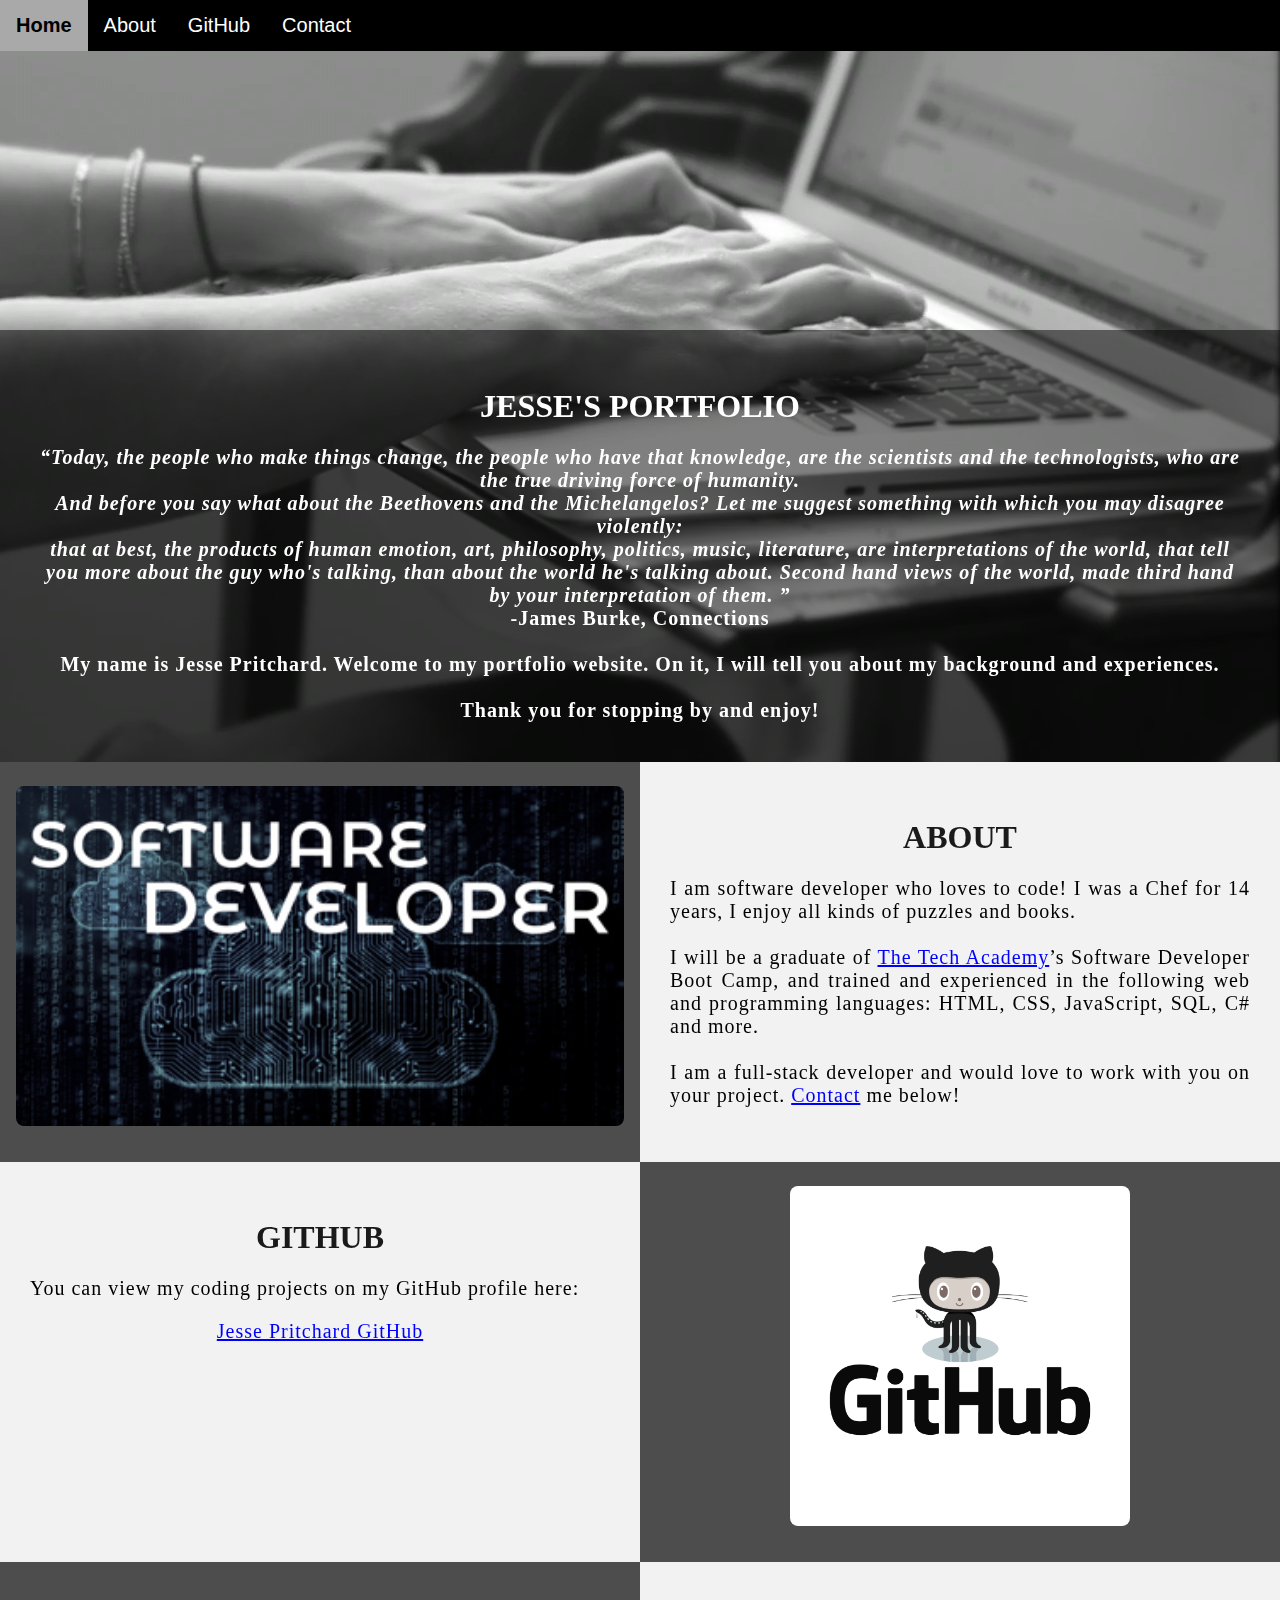
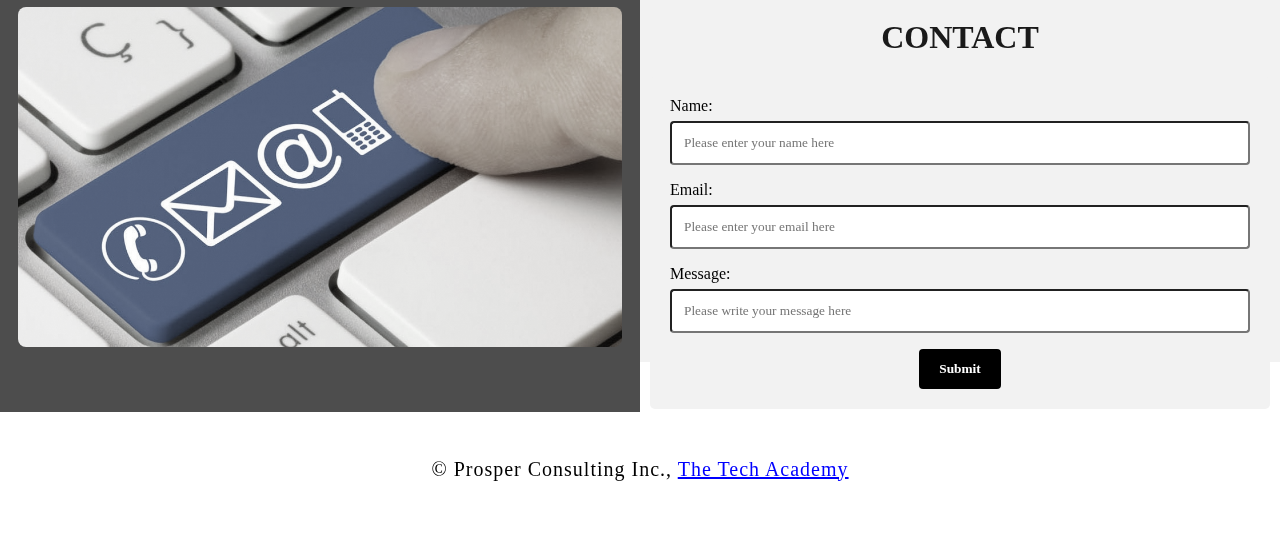
==== My_Website/index.html @ 8f270b0a "my website" ====
<!DOCTYPE html>
<html>

<!--Head-->
    <head>
        <meta charset="UTF-8">
        <title>Jesse Pritchard</title>
        <link rel="stylesheet" type="text/css" href="CSS/portfolio.css">
    </head>

<!--Body-->
<body class="Background">

<!--Navbar-->
    <div class="Navbar">
        <a class="active" href="#Home">Home</a>
        <a href="#About">About</a>
        <a href="#GitHub">GitHub</a>
        <a href="#Contact">Contact</a>
    </div>
    
<!--Home-->
        <br>
        <br>

<!--Video-->
    <div id="Home">
        <video autoplay muted loop id="Typing_Video">
            <source src="CSS/video/Typing.mp4" type="video/mp4">
            Your browser does not support HTML5 video.
        </video>
    </div>

<!--Video text-->
    <div class="Video_Text">
        <h1 style="color: white;">Jesse's Portfolio</h1>
            <p>
                <strong>
                    <center>
                        <q>Today, the people who make things change, the people who have that knowledge, are the scientists and the technologists, who are the true driving force of humanity. 
                        <br>And before you say what about the Beethovens and the Michelangelos? Let me suggest something with which you may disagree violently: 
                        <br>that at best, the products of human emotion, art, philosophy, politics, music, literature, are interpretations of the world, that tell you more about the guy who's talking, than about the world he's talking about. Second hand views of the world, made third hand by your interpretation of them.
                        </q>
                        <br>-James Burke, Connections<br>
                        <br>
                        My name is Jesse Pritchard. Welcome to my portfolio website. On it, I will tell you about my background and experiences.<br>
                        <br>Thank you for stopping by and enjoy!
                    </center>
                </strong>
            </p>
    </div>

<!--About section-->
    <div class="Row" id="About">
        <div class="Column_2"> <!--Left Column-->
            <img src="CSS/Images/developer.jpg" alt="developer">
        </div>

        <div class="Column_1"> <!--Right Column-->
            <h1>About</h1>
                <p>I am software developer who loves to code! I was a Chef for 14 years, I enjoy all kinds of puzzles and books. <br><br>I will be a graduate of <a href="https://www.learncodinganywhere.com" target="_blank">The Tech Academy</a>’s Software Developer Boot Camp, and trained and experienced in the following web and programming languages: HTML, CSS, JavaScript, SQL, C# and more. <br><br>I am a full-stack developer and would love to work with you on your project. <a href="#Contact">Contact</a> me below!</p>
        </div>
    </div>

<!--GitHub section-->
    <div class="Row" id="GitHub">
        <div class="Column_1"> <!--Left column-->
            <h1>GitHub</h1>
                <p>You can view my coding projects on my GitHub profile here:<br>
                <center><a href="https://github.com/Driventobraise" target="_blank">Jesse Pritchard GitHub</a></center></p>
        </div>

        <div class="Column_2"> <!--Right column-->
            <a href="https://github.com/Driventobraise" target="_blank"><img src="CSS/Images/GitHub.png" alt="GitHub"></a>
        </div>
    </div>

<!--Contact section-->
    <div class="Row" id="Contact">
        <div class="Column_3"> <!--Contact img, Left column-->
            <img src="CSS/Images/contact.jpg" alt="contact_image">
        </div>

        <div class="Column_1"><!--Contact right column-->
            <h1>Contact</h1>
                <form action="" method="get">
                    <label>Name:</label>
                        <input type="text" placeholder="Please enter your name here">
                    <label>Email:</label>
                        <input type="text" id="Email" name="Email" placeholder="Please enter your email here">
                    <label>Message:</label>
                        <input type="text" id="Message" name="Message" placeholder="Please write your message here">
                        <input type="submit" value="Submit">
                </form>
        </div>
    </div>

<!--Footer section-->
    <footer>
        <p>
            <center>&copy Prosper Consulting Inc.,  <a href="https://learncodinganywhere.com/">The Tech Academy</a></center><br>
        </p>
    </footer>

        </body>

</html>
---- My_Website/CSS/portfolio.css ----
/*Body*/
body {
    margin: 0%;
}

/* Navbar */
.Navbar {
    overflow: hidden;
    background-color: black;
    position: fixed;
    top: 0;
    width: 100%;
    z-index: 1;
}

/* Navbar text */
.Navbar a {
    float: left;
    display: block;
    color: white;
    padding: 14px 16px;
    text-decoration: none;
    font-family: Avant Garde, Helvetica;
    font-size: 20px;
    text-align: center;
}

/* Navbar hover effect */
.Navbar a:hover {
    background-color: #f4f4f4;
    color: black;
    font-weight: bold;
}

/* Navbar home button */
.Navbar a.active {
    background-color: darkgray;
}

/* Video */
#Typing_Video {
    position: fixed;
    right: 0;
    bottom: 0;
    min-width: 100%;
    z-index: -1;
}

/* Text over the video */
.Video_Text {
    background: rgba(0, 0, 0, 0.5);
    color: white;
    width: 100%;
    padding: 20px;
    margin-top: 23%;
}

/* Table Styleing of Columns */
* {
    box-sizing: border-box;
}

.Column_1 {
    float: left;
    width: 50%;
    padding: 10px;
    padding-top: 3%;
    height: 400px;
    background-color: #f2f2f2;
}

.Column_2 {
    float: left;
    width: 50%;
    padding: 10px;
    padding-top: 1.9%;
    height: 400px;
    background-color: #4d4d4d;
}

.Column_3 {
    float: left;
    width: 50%;
    padding: 10px;
    padding-top: 3.5%;
    height: 450px;
    background-color: #4d4d4d;
}

.Row::after {
    content: "";
    display: table;
    clear: both;
}

/* Heading 1 elements */
h1 {
    text-transform: uppercase;
    font-family: "Trebuchet MS", Optima;
    text-align: center;
    margin-top: 3%;
    color: #1a1a1a;
}

/* Paragraph elements */
p {
    font-family: Perpetua, Rockwell Extra Bold;
    text-align: justify;
    letter-spacing: 1px;
    font-size: 20px;
    padding-left: 20px;
    padding-right: 20px;
}

/* Center align elements - this embraces all centered text*/
center {
    font-family: Perpetua, Rockwell Extra Bold;
    text-align: center;
    letter-spacing: 1px;
    font-size: 20px;
    padding-left: 20px;
    padding-right: 20px;
}

/* Anchor elements */
a{
    color: blue;
}

/* Quotation elements */
q {
    font-style: italic;
    font-weight: bold;
}

/* Image elements */
img {
    filter: grayscale(75%);
    border-radius: 8px;
    max-width: 100%;
    height: 340px;
    margin-left: auto;
    margin-right: auto;
    display: block;
}

/* Contact form */
input[type=text] {
    width: 100%;
    padding: 12px;
    border: 1 px solid #ccc;
    border-radius: 4px;
    box-sizing: border-box;
    margin-top: 6px;
    margin-bottom: 16px;
    resize: vertical;
    font-family: Perpetua, Rockwell Extra Bold;
}

/* Submit button */
input[type=submit] {
    background-color: black;
    color: white;
    font-weight: bold;
    padding: 12px 20px;
    border: none;
    border-radius: 4px;
    cursor: pointer;
    display: block;
    margin-left: auto;
    margin-right: auto;
    font-family: Perpetua, Rockwell Extra Bold;
}

/* Hover effects for submit button */
input[type=submit]:hover {
    background-color: white;
    color: black;
    font-weight: bold;
    transform: scale(1.5);
    transition: transform 1.5s;
}

/* Form element */
form {
    border-radius: 5px;
    background-color: #f2f2f2;
    padding: 20px;
    font-family: "Trebuchet MS", Optima;
}

/* Center align element hover effect */
center:hover {
    transition: transform 2s;
    transform: scale(1.1);
}

/* Paragraph element hover effect */
p:hover {
    color: #00004d;
    transition: transform 1s;
    transform: scale(1.01);
}

/* Heading 1 element hover effect */
h1:hover {
    color: black;
    font-weight: normal;
}

/* Image element hover effects */
img:hover {
    filter: grayscale(5%);
    transition: transform 1s;
    transform: scale(1.1);
}

/* Footer element */
footer {
	padding: 2%;
	background-color:white;
}
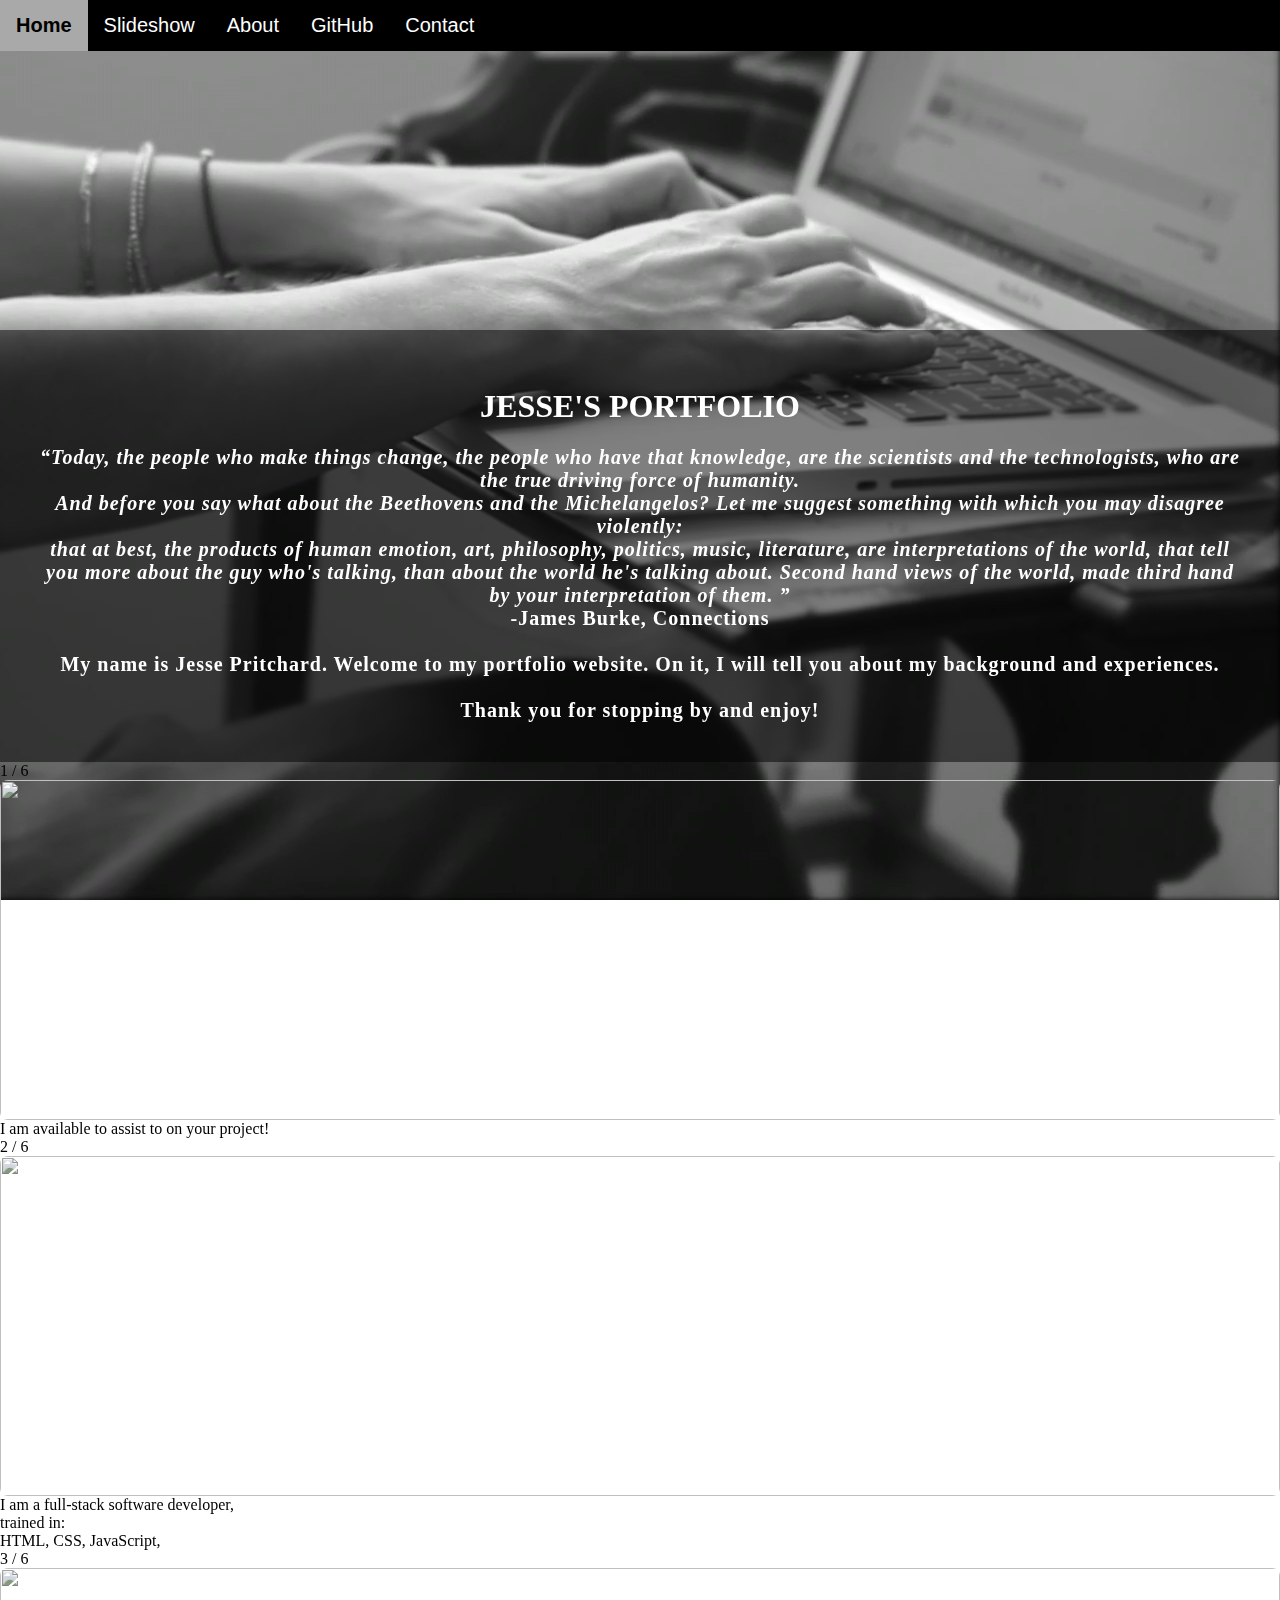
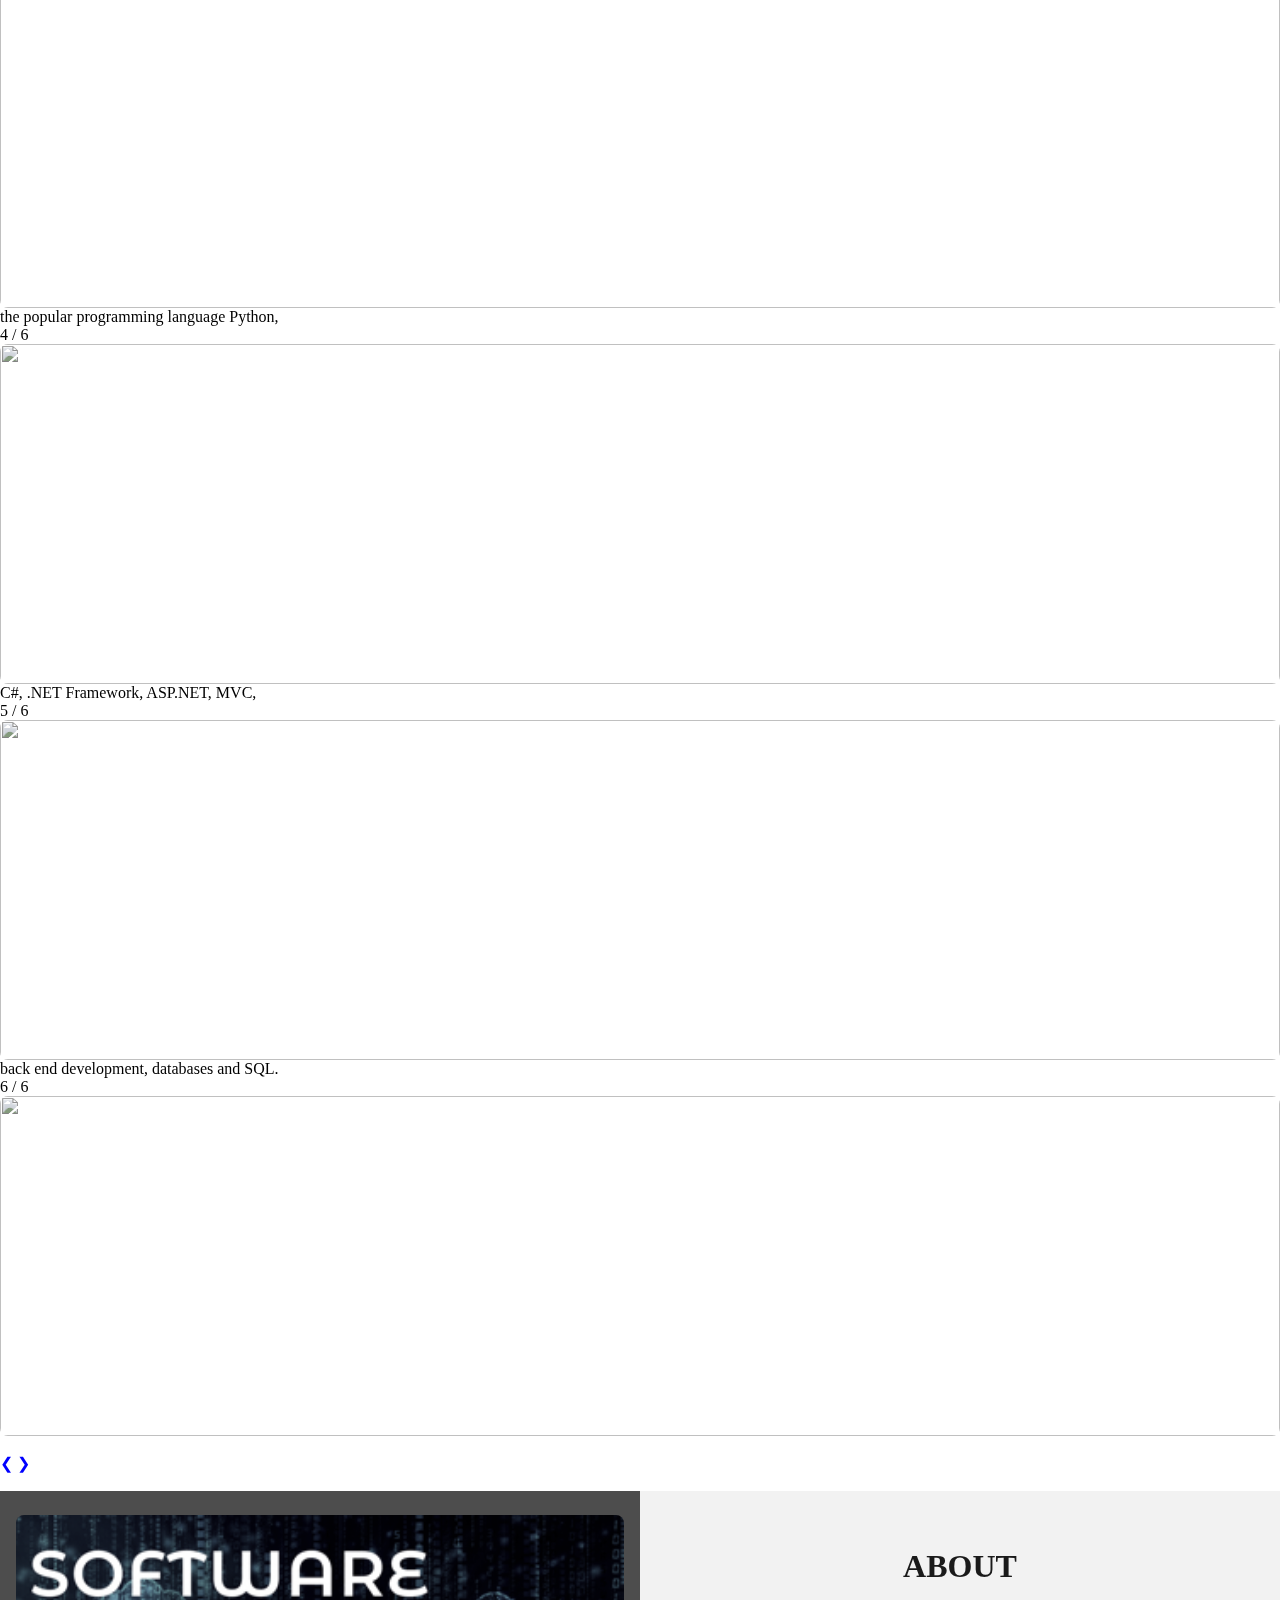
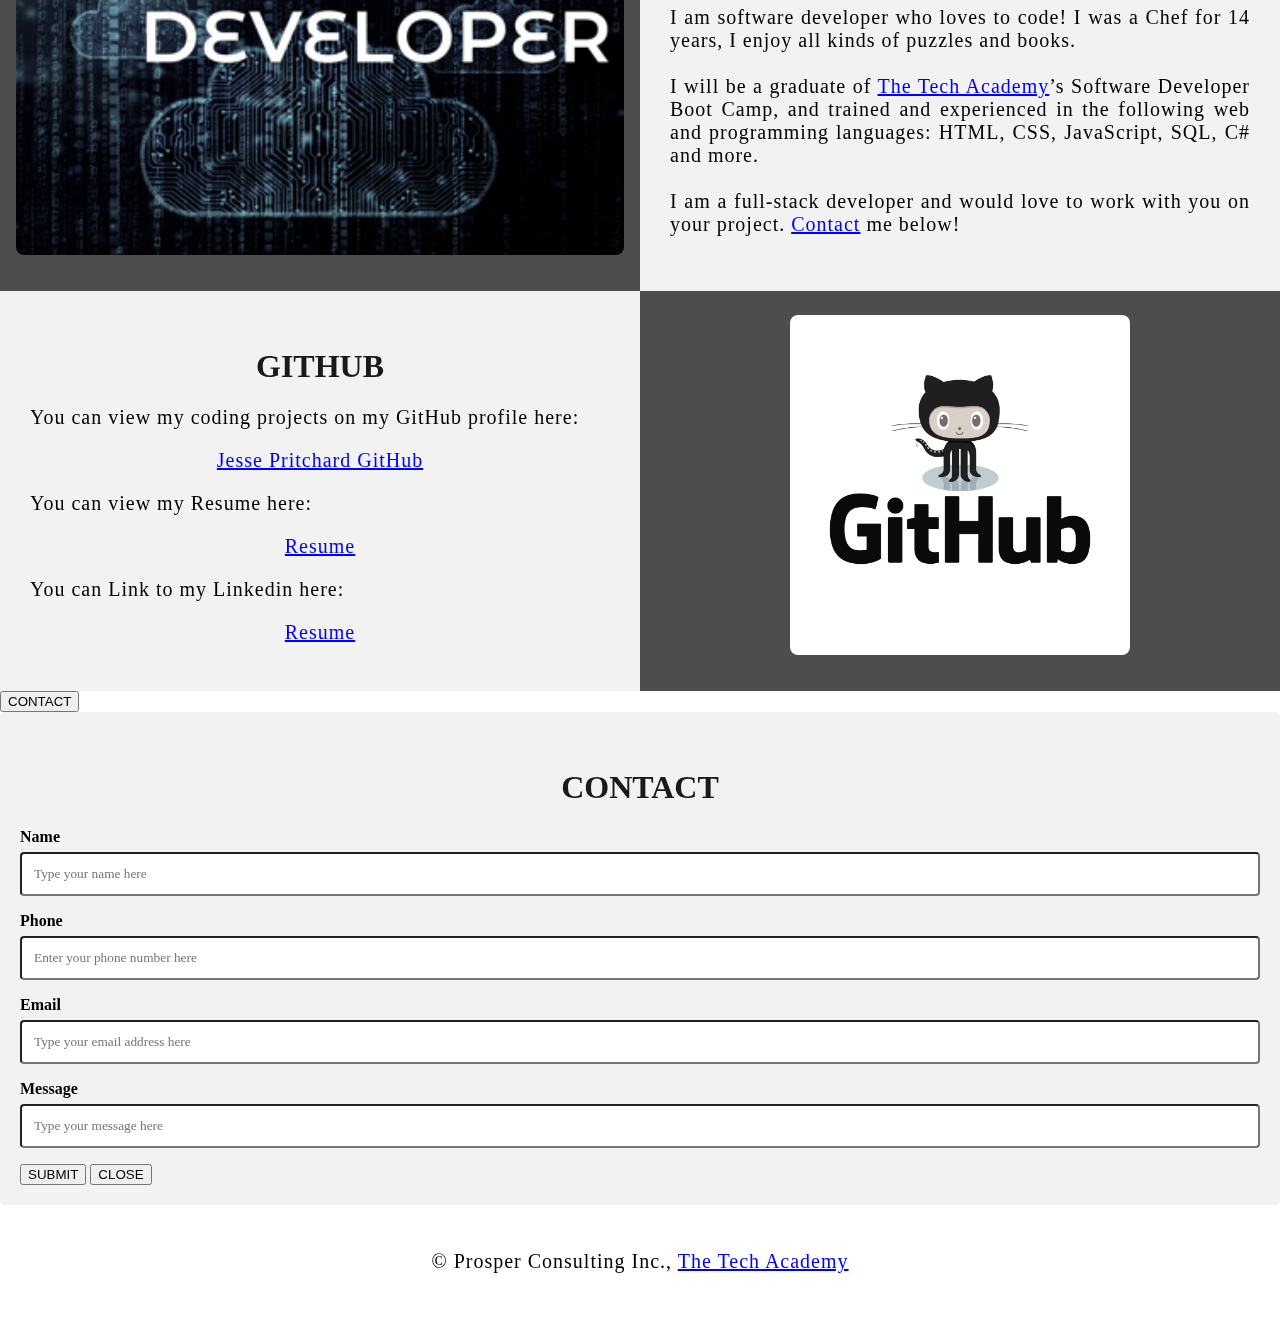
==== commit 0ea94651: "Add files via upload" ====
--- a/My_Website/index.html
+++ b/My_Website/index.html
@@ -14,17 +14,19 @@
 <!--Navbar-->
     <div class="Navbar">
         <a class="active" href="#Home">Home</a>
+        <a href="#Slideshow">Slideshow</a>
         <a href="#About">About</a>
         <a href="#GitHub">GitHub</a>
         <a href="#Contact">Contact</a>
     </div>
     
 <!--Home-->
+    <div id="Home">
         <br>
         <br>
 
 <!--Video-->
-    <div id="Home">
+    
         <video autoplay muted loop id="Typing_Video">
             <source src="CSS/video/Typing.mp4" type="video/mp4">
             Your browser does not support HTML5 video.
@@ -50,6 +52,69 @@
             </p>
     </div>
 
+<!-- Slideshow section-->
+    <div id="Slideshow">
+        <div id="Slideshow_Background">
+            <div id="Slideshow_Container">
+
+                <div class="mySlides fade">
+                    <div class="Slide_Number">1 / 6</div>
+                    <img class="Slide_Show_Images" src="CSS/Images/Picture_of_me.jpg" style="width: 100%;">
+                        <div class="text">I am available to assist to on your project!</div>
+                </div>
+
+                <div class="mySlides fade">
+                    <div class="Slide_Number">2 / 6</div>
+                      <img class="Slide_Show_Images" src="CSS/Images/HTML_CSS_and_JavaScript.jpeg" style="width:100%">
+                        <div class="text">I am a full-stack software developer,<br> trained in:<br>HTML, CSS, JavaScript,</div>
+                  </div>
+          
+                  <div class="mySlides fade">
+                    <div class="Slide_Number">3 / 6</div>
+                      <img class="Slide_Show_Images" src="CSS/Images/Python.png" style="width:100%">
+                        <div class="text">the popular programming language Python,</div>
+                  </div>
+          
+                  <div class="mySlides fade">
+                    <div class="Slide_Number">4 / 6</div>
+                      <img class="Slide_Show_Images" src="CSS/Images/C_Sharp_and_Dot_NET.png" style="width:100%">
+                        <div class="text">C#, .NET Framework, ASP.NET, MVC,</div>
+                  </div>
+          
+                  <div class="mySlides fade">
+                    <div class="Slide_Number">5 / 6</div>
+                      <img class="Slide_Show_Images" src="CSS/Images/SQL_and_Database.jpg" style="width:100%">
+                        <div class="text">back end development, databases and SQL.</div>
+                      </div>
+          
+                  <div class="mySlides fade">
+                    <div class="Slide_Number">6 / 6</div>
+                      <img class="Slide_Show_Images" src="CSS/Images/Coding_1.jpg" style="width:100%">
+                        <div class="text"> 
+                          <a onclick="openForm()" href="#Contact" style="color:white;">Contact me now!</a>
+                        </div>
+                  </div>
+              
+                    <a class="Previous" onclick="plusSlides(-1)">&#10094;</a>
+                    <a class="Next" onclick="plusSlides(1)">&#10095;</a>
+                  
+                </div>
+            <br>
+          
+                <div style="text-align:center">
+           
+                  <span class="dot" onclick="currentSlide(1)"></span> 
+                  <span class="dot" onclick="currentSlide(2)"></span> 
+                  <span class="dot" onclick="currentSlide(3)"></span> 
+                  <span class="dot" onclick="currentSlide(4)"></span> 
+                  <span class="dot" onclick="currentSlide(5)"></span> 
+                  <span class="dot" onclick="currentSlide(6)"></span> 
+          
+            </div>
+        </div>
+    </div>
+<!--/Slideshow section-->
+
 <!--About section-->
     <div class="Row" id="About">
         <div class="Column_2"> <!--Left Column-->
@@ -66,8 +131,9 @@
     <div class="Row" id="GitHub">
         <div class="Column_1"> <!--Left column-->
             <h1>GitHub</h1>
-                <p>You can view my coding projects on my GitHub profile here:<br>
-                <center><a href="https://github.com/Driventobraise" target="_blank">Jesse Pritchard GitHub</a></center></p>
+                <p>You can view my coding projects on my GitHub profile here:<center><a href="https://github.com/Driventobraise" target="_blank">Jesse Pritchard GitHub</a></center></p>
+                <p>You can view my Resume here:<center><a href="https://docs.google.com/document/d/1r3Elo5mkyqjWGZP3kAY0F8Alqn2ntcnY7KrMciGpSNg/edit?usp=sharing" target="_blank">Resume</a></center></p>
+                <p>You can Link to my Linkedin here:<br><center><a href="https://www.linkedin.com/in/jessejacksonpritchard/" target="_blank">Resume</a></center></p>
         </div>
 
         <div class="Column_2"> <!--Right column-->
@@ -76,24 +142,25 @@
     </div>
 
 <!--Contact section-->
-    <div class="Row" id="Contact">
-        <div class="Column_3"> <!--Contact img, Left column-->
-            <img src="CSS/Images/contact.jpg" alt="contact_image">
-        </div>
-
-        <div class="Column_1"><!--Contact right column-->
-            <h1>Contact</h1>
-                <form action="" method="get">
-                    <label>Name:</label>
-                        <input type="text" placeholder="Please enter your name here">
-                    <label>Email:</label>
-                        <input type="text" id="Email" name="Email" placeholder="Please enter your email here">
-                    <label>Message:</label>
-                        <input type="text" id="Message" name="Message" placeholder="Please write your message here">
-                        <input type="submit" value="Submit">
-                </form>
-        </div>
-    </div>
+<div id="Contact"> 
+    <button onclick="openForm()" class="Pop_Up_Button"> CONTACT </button>
+	  <div class="form-popup" id="myForm">
+	    <form action="https://formspree.io/info@learncodinganywhere.com" method="POST" class="form-container"> 
+		<h1>Contact</h1>
+			<label for="name"><b>Name</b></label>
+			  <input type="text" placeholder="Type your name here" name="name" required>
+			<label for="phone"><b>Phone</b></label>
+			  <input type="text" placeholder="Enter your phone number here" name="phone">
+			<label for="email"><b>Email</b></label>		
+			  <input type="text" placeholder="Type your email address here" name="email" required>
+			<label for="message"><b>Message</b></label>
+			  <input type="text" placeholder="Type your message here" name="message">
+ 
+    <button type="submit" class="btn">SUBMIT</button>
+    <button type="button" class="btn cancel" onclick="closeForm()">CLOSE</button>
+	    </form>
+	  </div>
+  </div>
 
 <!--Footer section-->
     <footer>
@@ -101,7 +168,6 @@
             <center>&copy Prosper Consulting Inc.,  <a href="https://learncodinganywhere.com/">The Tech Academy</a></center><br>
         </p>
     </footer>
-
+        <script src="js/my_Js.js"></script>
         </body>
-
 </html>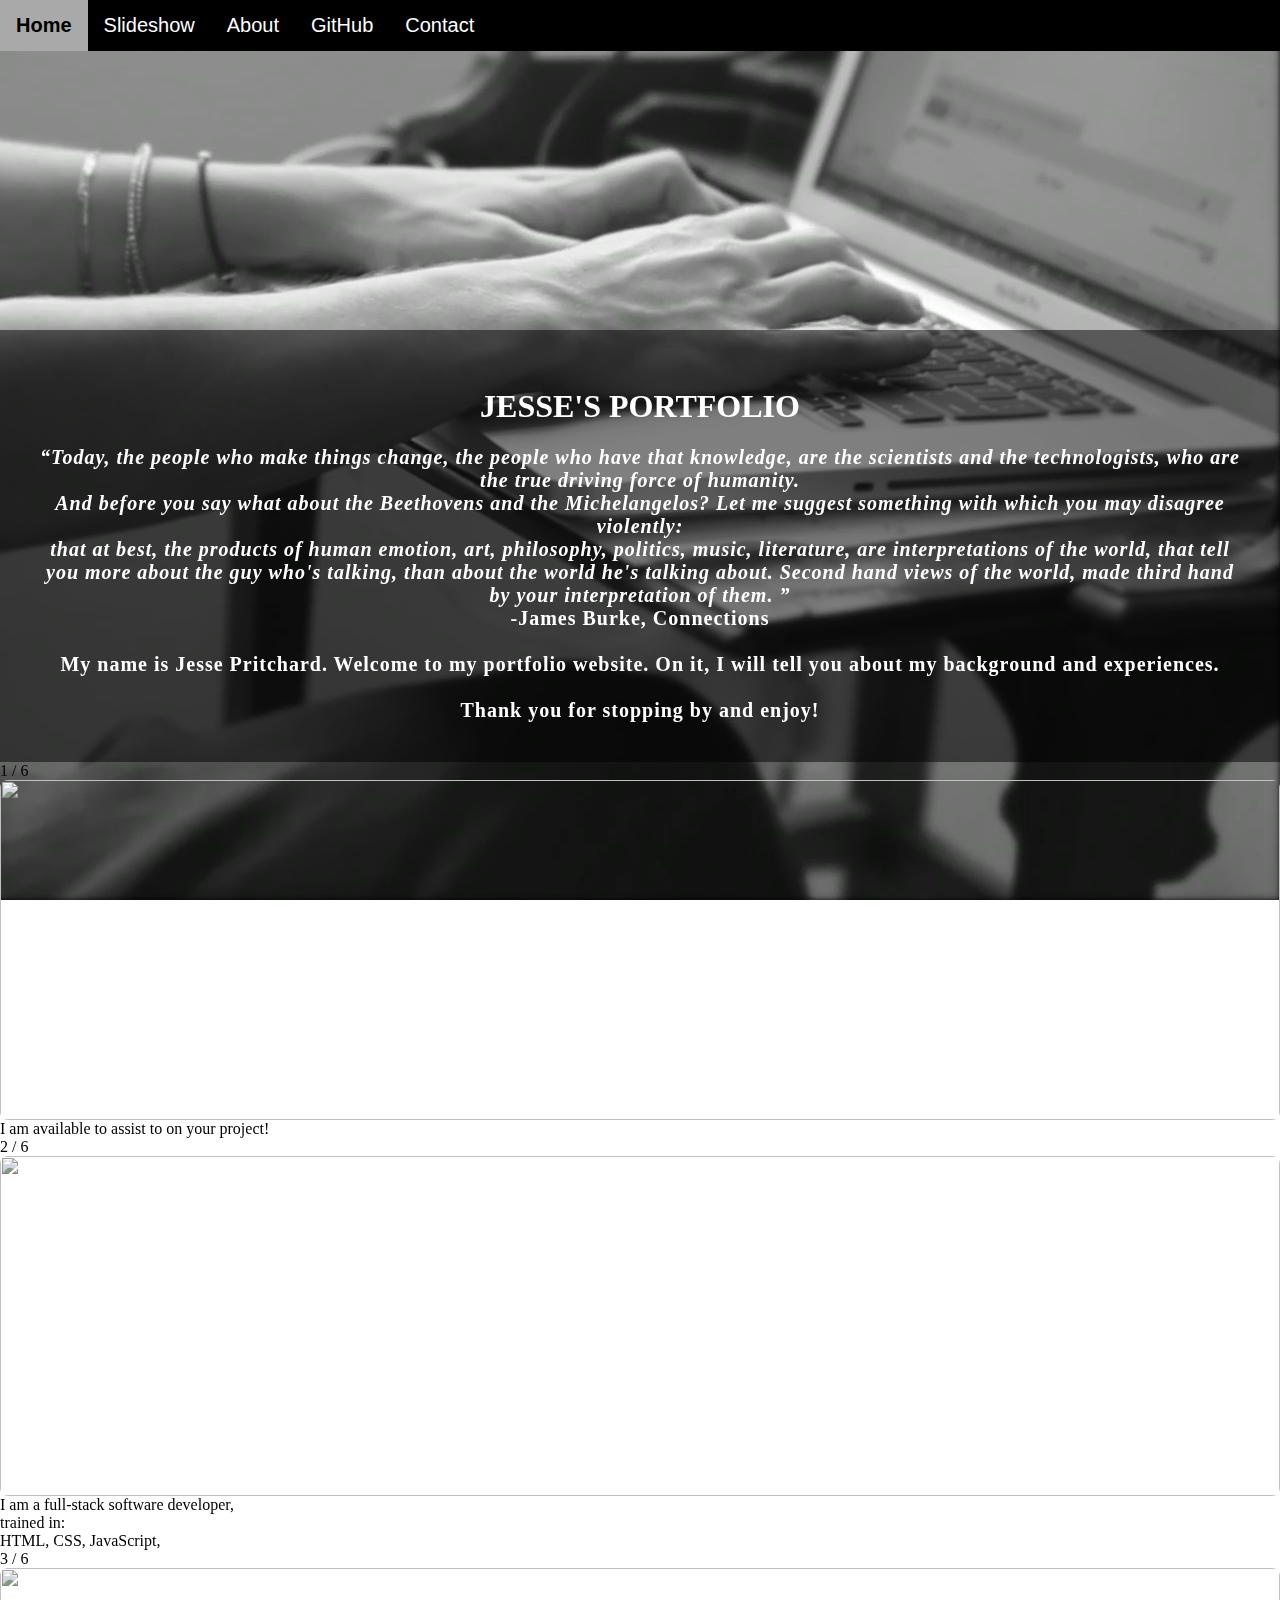
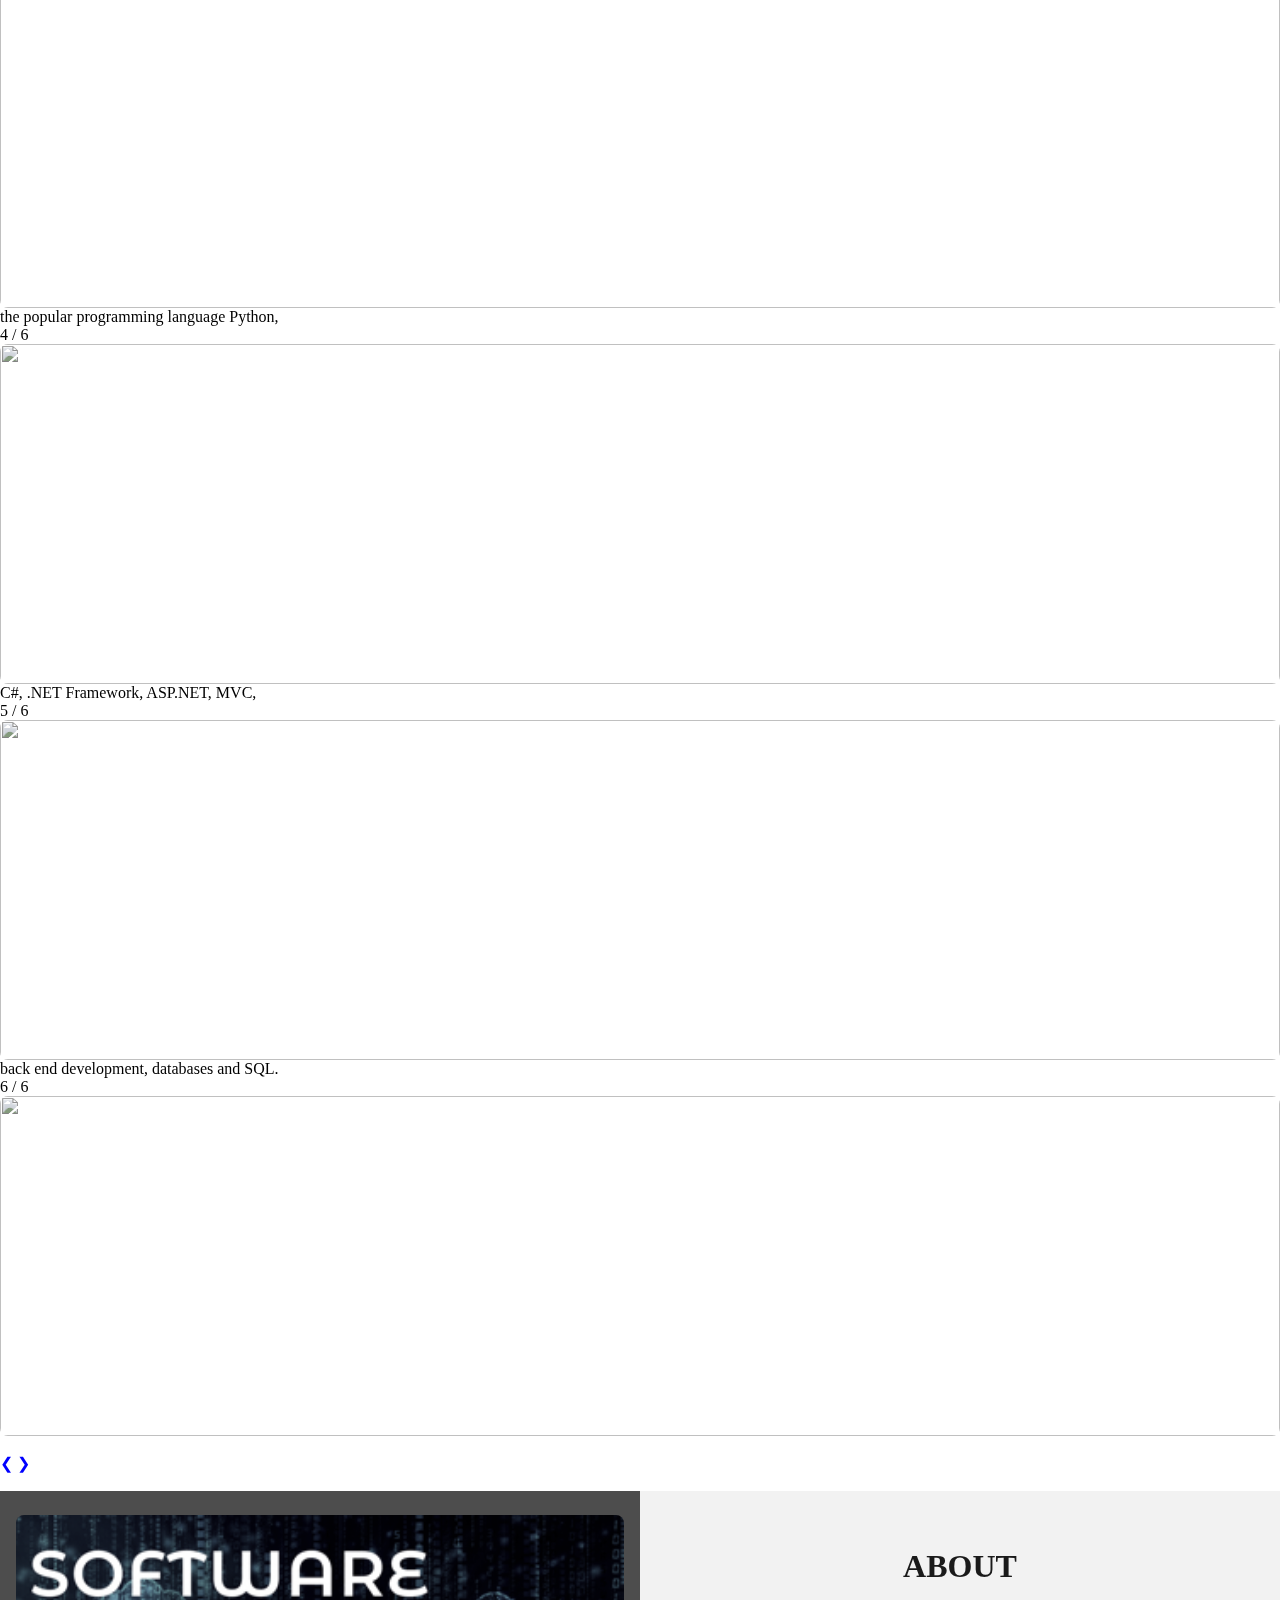
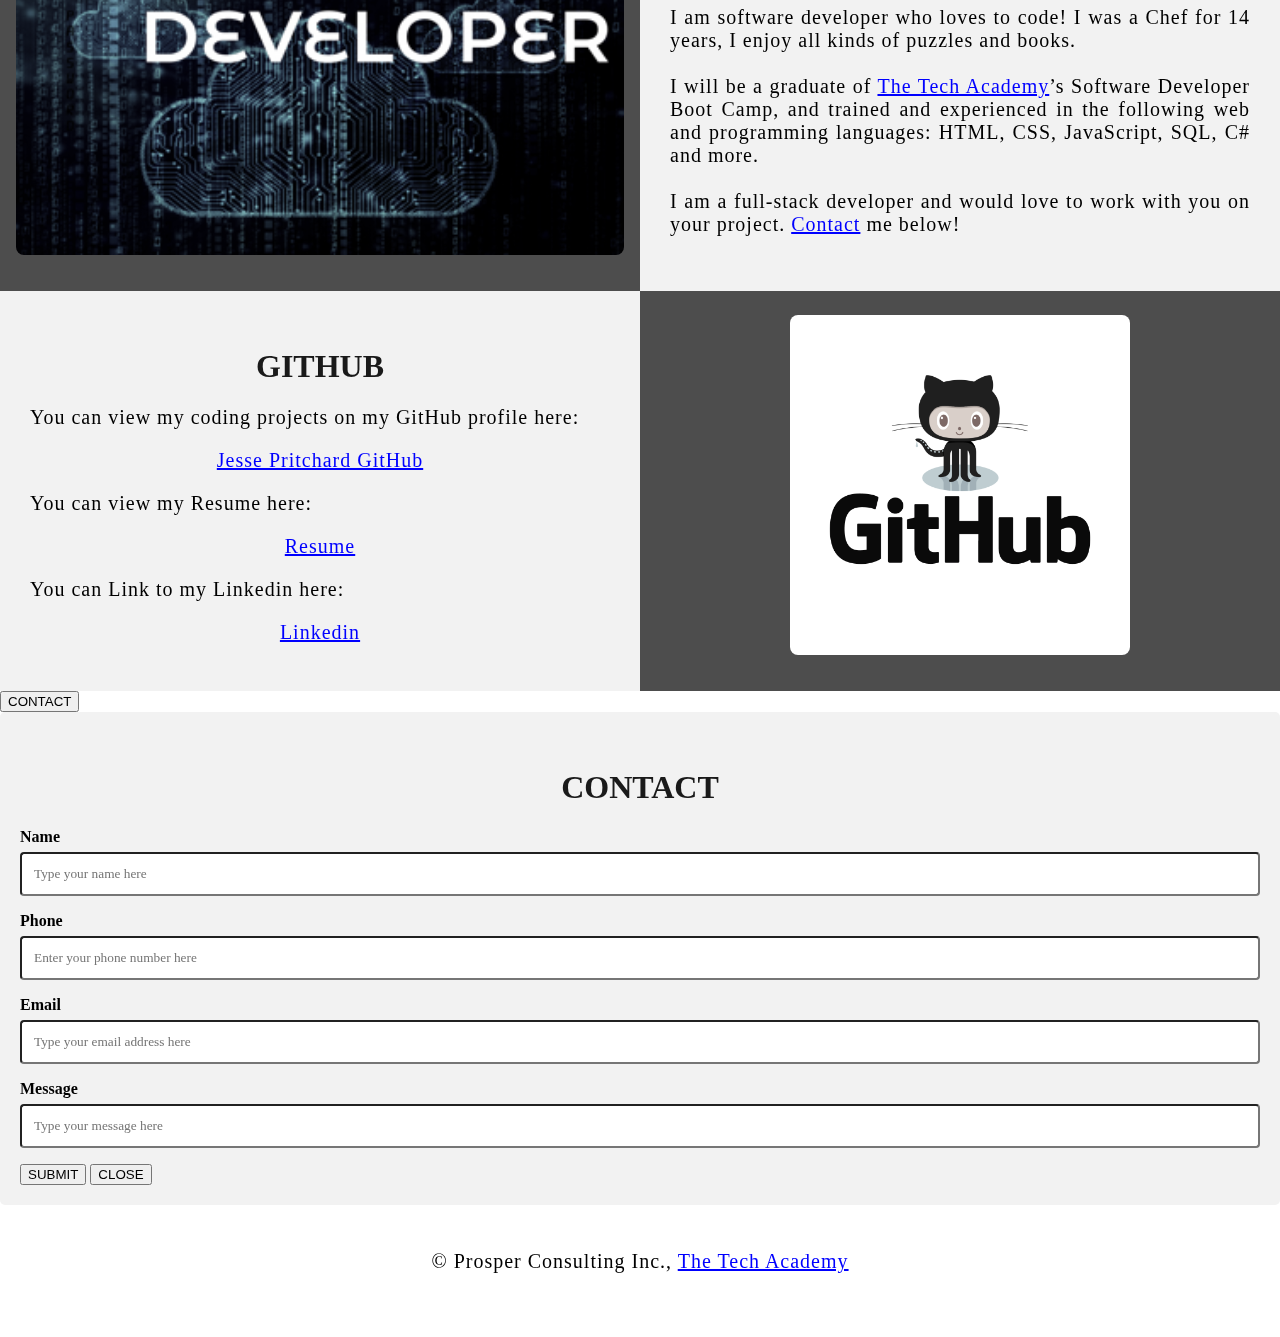
==== commit 4b6beaa5: "Add files via upload" ====
--- a/My_Website/index.html
+++ b/My_Website/index.html
@@ -133,7 +133,7 @@
             <h1>GitHub</h1>
                 <p>You can view my coding projects on my GitHub profile here:<center><a href="https://github.com/Driventobraise" target="_blank">Jesse Pritchard GitHub</a></center></p>
                 <p>You can view my Resume here:<center><a href="https://docs.google.com/document/d/1r3Elo5mkyqjWGZP3kAY0F8Alqn2ntcnY7KrMciGpSNg/edit?usp=sharing" target="_blank">Resume</a></center></p>
-                <p>You can Link to my Linkedin here:<br><center><a href="https://www.linkedin.com/in/jessejacksonpritchard/" target="_blank">Resume</a></center></p>
+                <p>You can Link to my Linkedin here:<br><center><a href="https://www.linkedin.com/in/jessejacksonpritchard/" target="_blank">Linkedin</a></center></p>
         </div>
 
         <div class="Column_2"> <!--Right column-->
